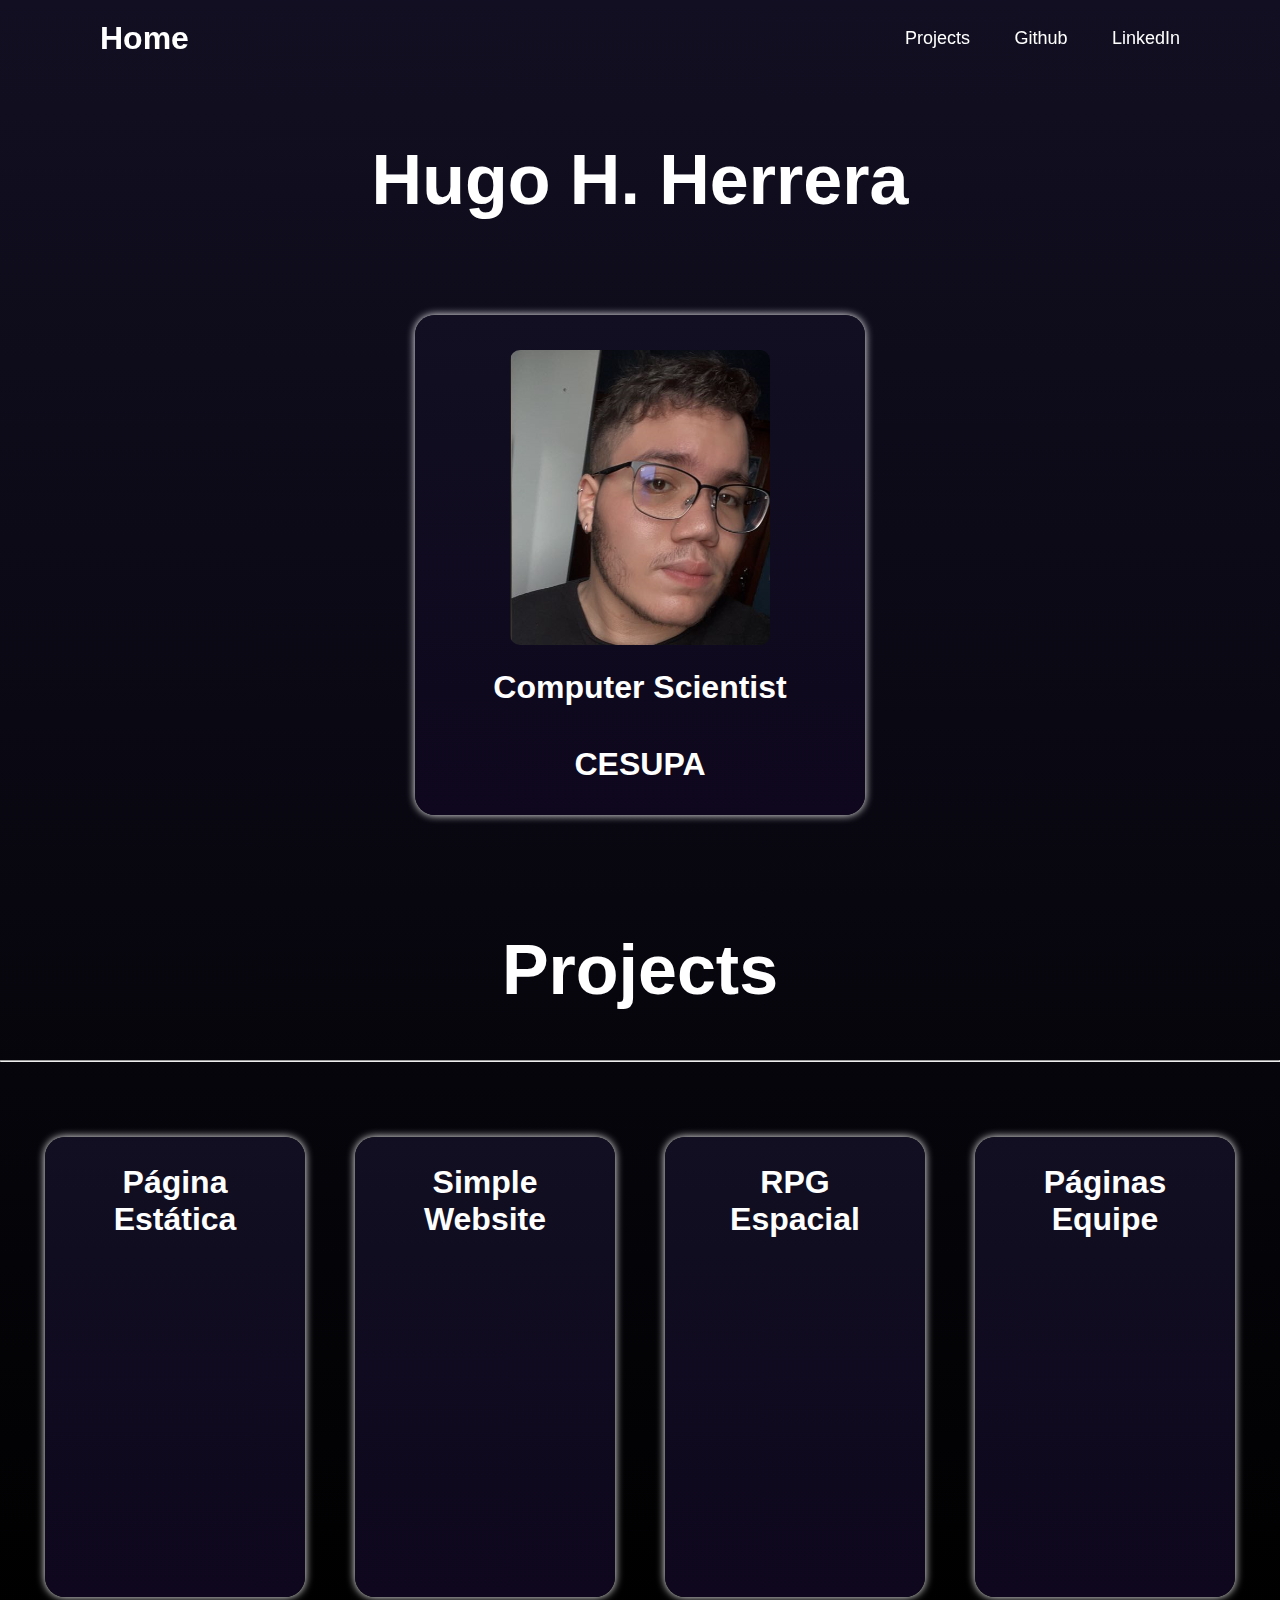
==== hugo.html @ 717a265b "Atualização" ====
<!DOCTYPE html>
<html lang="en">
<head>
    <meta charset="UTF-8">
    <meta name="viewport" content="width=device-width, initial-scale=1.0">
    <title>Document</title>
    <link rel="stylesheet" href="style.css">
</head>
<body>
    
    <header class="header">
        <a href="index.html" class="logo">Home</a>
    
        <nav class="navbar">
            <a href="#projetos">Projects</a>
            <a href="https://github.com/HugoH3">Github</a>
            <a href="https://www.linkedin.com/in/hugo-h-02332a2a5/">LinkedIn</a>
        </nav>
    </header>

    <h1 class="nome">Hugo H. Herrera</h1>
    <div class="container">
        <div class="card-perfil">
            <div class="img-perfil">
                <img class="img-profile" src="Hugo.png" alt="">
                <div class="desc">
                    <h1>Computer Scientist</h1>
                    <h1 class="cesupa">CESUPA</h1>
                </div>
            </div>
        </div>
    </div>
    
    <h1 id="projetos" class="projetos">Projects</h1>

    <hr>
    
    <div class="container">
        <div class="card">
            <div class="card-body">
                <h3 class="card-titulo">Página Estática</h3>
            </div>
        </div>
        <div class="card">
            <div class="card-body">
                <h3 class="card-titulo">Simple Website</h3>
            </div>
        </div>
        <div class="card">
            <div class="card-body">
                <h3 class="card-titulo">RPG Espacial</h3>
            </div>
        </div>
        <div class="card">
            <div class="card-body">
                <h3 class="card-titulo">Páginas Equipe</h3>
            </div>
        </div>
    </div>

</body>
</html>
---- style.css ----
@import url(https://fonts.googleapis.com/css2?
family=Poppins:wght@300;400;500;600;700;800;900&
display=swap);

* {
    margin: 0;
    padding: 0;
    box-sizing: border-box;
    font-family: "Poppins", sans-serif;
}

body {
    display: flex;
    flex-direction: column;
    justify-content: center;
    min-height: 100vh;
    background: linear-gradient(rgb(18,15, 34),black);
    background-size: cover;
    background-position: center;
    text-align: center;
}

.header {
    position: fixed;
    top: 0;
    left: 0;
    padding: 20px 100px;
    width: 100%;
    background-color: transparent;
    display: flex;
    justify-content: space-between;
    align-items: center;
    z-index: 100;
}

.logo {
    font-size: 32px;
    color: white;
    text-decoration: none;
    font-weight: 700;
    transition: 0.3s;
}

.logo:hover {
    transform: scale3d(1.1, 1.1, 1);
}

.navbar a {
    position: relative;
    font-size: 18px;
    color: #fff;
    font-weight: 500;
    text-decoration: none;
    margin-left: 40px;
}

.navbar a::before {
    content: '';
    position: absolute;
    top: 100%;
    left: 0;
    width: 0;
    height: 2px;
    background: #fff;
    transition: .3s;
}

.navbar a:hover::before {
    width: 100%;
}

.container {
    width: 100%;
    display: flex;
    justify-content: center;
    flex-wrap: wrap;
}

.card {
    width: 260px;
    height: 460px;
    margin: 25px;
    background: linear-gradient(rgb(18,15, 34),rgb(14, 7, 29));
    border-radius: 20px;
    overflow: hidden;
    box-shadow: 0px 0px 8px #fff;
    transition: 0.3s;
}

.card-header {
    width: 100%;
    height: 294px;
    overflow: hidden;
}

.card-img {
    min-width: 100%;
    width: auto;
    height: 100%;
}

.card-body {
    height: 116px;
    padding: 15px;
    text-align: center;
}

.card-titulo {
    color: #ffffff;
    font-size: 32px;
    margin: 12px;
}

.card-footer {
    margin-top: 1px;
    text-align: center;
    background-color: rgb(20, 20, 46);
}

.card-footer a {
    color: #fff;
    display: block;
    padding: 16px;
    text-decoration: none;
    font-weight: 600;
}

.card:hover {
    transform: scale3d(1.1, 1.1, 1);
}

.projetos{
    margin-top: 90px;
    font-size: 70px;
    color: #fff;
}

hr {
    margin-top: 50px;
    margin-bottom: 50px;
}

.nome {
    margin-top: 140px;
    margin-bottom: 70px;
    font-size: 70px;
    color: #fff;
}

.img-perfil{
    margin-top: 35px;
}

.img-profile {
    border-radius: 10px;
}

.card-perfil {
    width: 450px;
    height: 500px;
    margin: 25px;
    background: linear-gradient(rgb(18,15, 34),rgb(14, 7, 29));
    border-radius: 20px;
    overflow: hidden;
    box-shadow: 0px 0px 8px #fff;
    transition: 0.3s;
    margin
}

.desc {
    margin-top: 20px;
    color: #fff;
}

.cesupa {
    margin-top: 40px;
    transition: 0.3s;
}

.cesupa:hover {
    transform: scale3d(1.1, 1.1, 1);
}
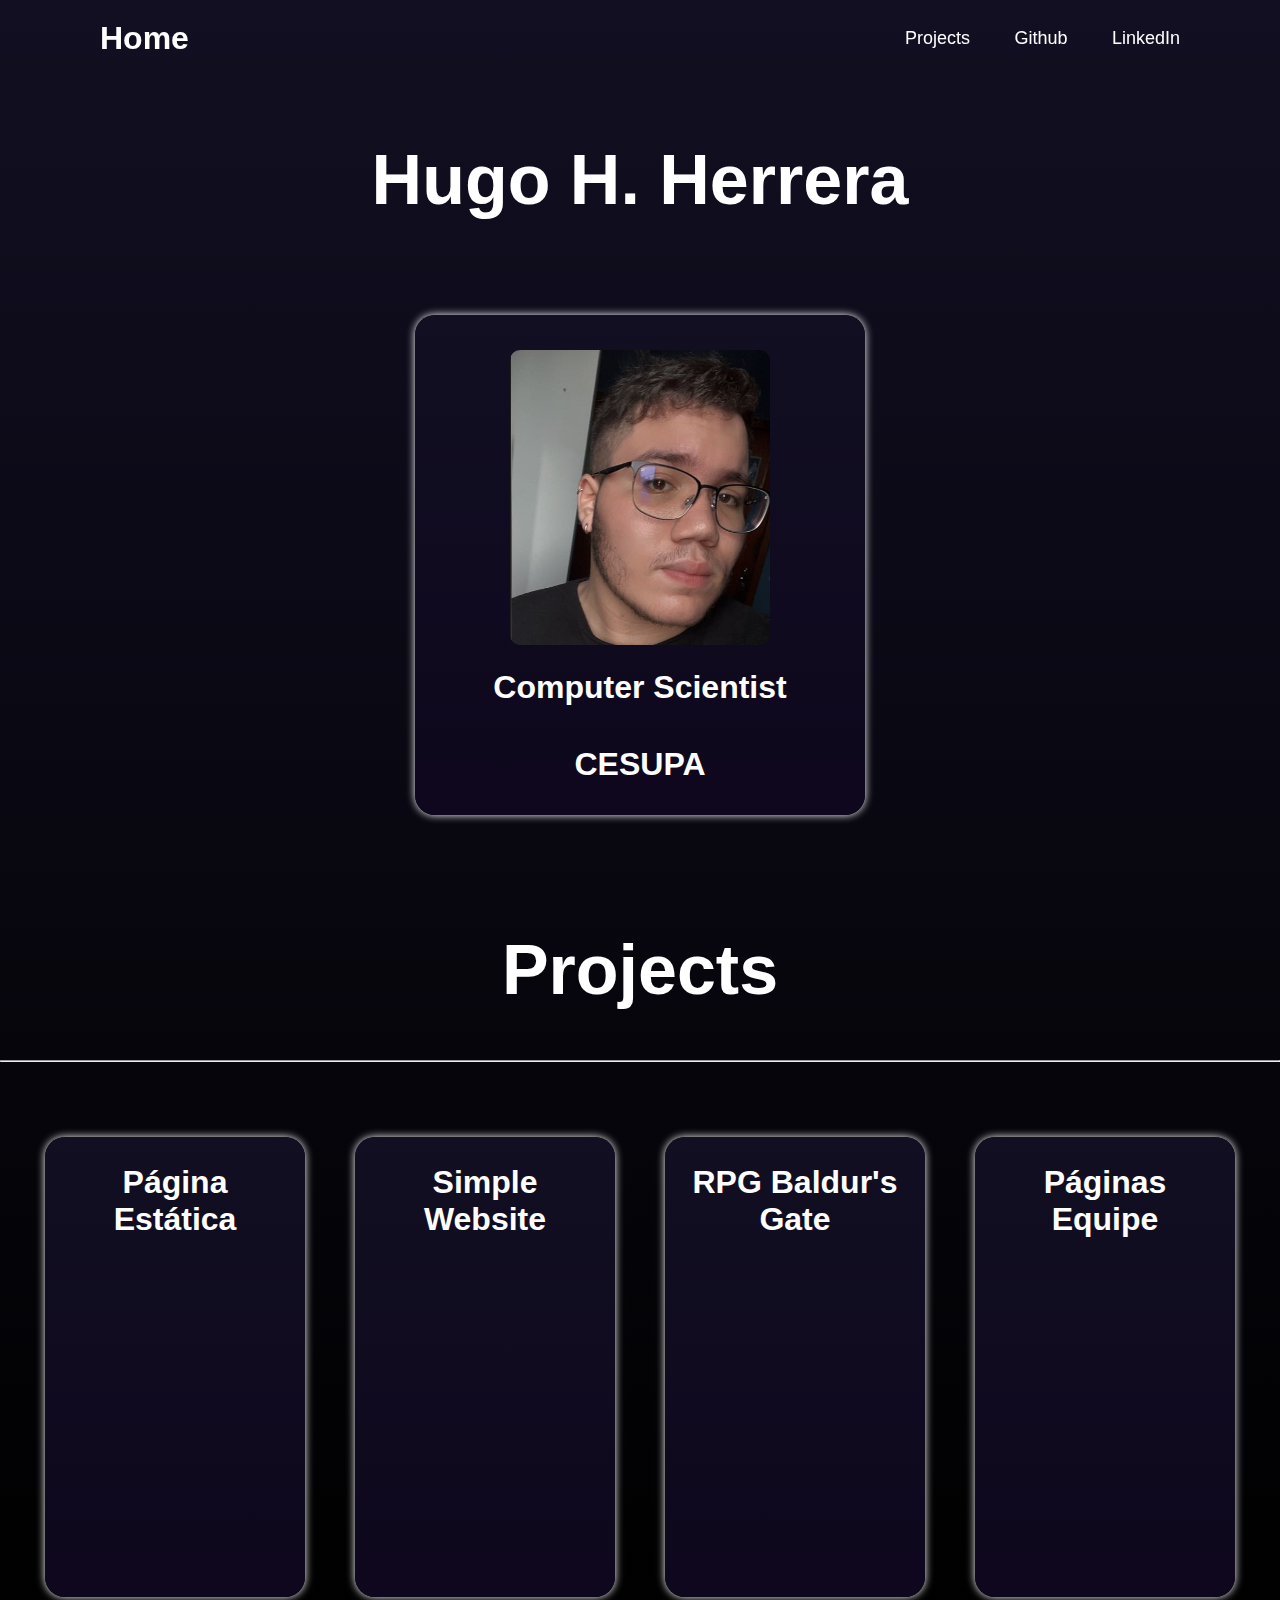
==== commit f9b0f049: "add href for another websites" ====
--- a/hugo.html
+++ b/hugo.html
@@ -3,7 +3,7 @@
 <head>
     <meta charset="UTF-8">
     <meta name="viewport" content="width=device-width, initial-scale=1.0">
-    <title>Document</title>
+    <title>Hugo Profile</title>
     <link rel="stylesheet" href="style.css">
 </head>
 <body>
@@ -36,26 +36,34 @@
     <hr>
     
     <div class="container">
-        <div class="card">
-            <div class="card-body">
-                <h3 class="card-titulo">Página Estática</h3>
+        <a href="https://deadcells-pagina.netlify.app/">
+            <div class="card">
+                <div class="card-body">
+                    <h3 class="card-titulo">Página Estática</h3>
+                </div>
             </div>
-        </div>
-        <div class="card">
-            <div class="card-body">
-                <h3 class="card-titulo">Simple Website</h3>
+        </a>
+        <a href="https://cidadedasmangueiras.netlify.app/">
+            <div class="card">
+                <div class="card-body">
+                    <h3 class="card-titulo">Simple Website</h3>
+                </div>
             </div>
-        </div>
-        <div class="card">
-            <div class="card-body">
-                <h3 class="card-titulo">RPG Espacial</h3>
+        </a>
+        <a href="https://baldursgate-rpg.netlify.app/">
+            <div class="card">
+                <div class="card-body">
+                    <h3 class="card-titulo">RPG Baldur's Gate</h3>
+                </div>
             </div>
-        </div>
-        <div class="card">
-            <div class="card-body">
-                <h3 class="card-titulo">Páginas Equipe</h3>
+        </a>
+        <a href="https://pagina-equipe-delta.netlify.app/">
+            <div class="card">
+                <div class="card-body">
+                    <h3 class="card-titulo">Páginas Equipe</h3>
+                </div>
             </div>
-        </div>
+        </a>
     </div>
 
 </body>
--- a/style.css
+++ b/style.css
@@ -164,7 +164,6 @@
     overflow: hidden;
     box-shadow: 0px 0px 8px #fff;
     transition: 0.3s;
-    margin
 }
 
 .desc {
@@ -181,3 +180,7 @@
     transform: scale3d(1.1, 1.1, 1);
 }
 
+a {
+    text-decoration: none;
+}
+
